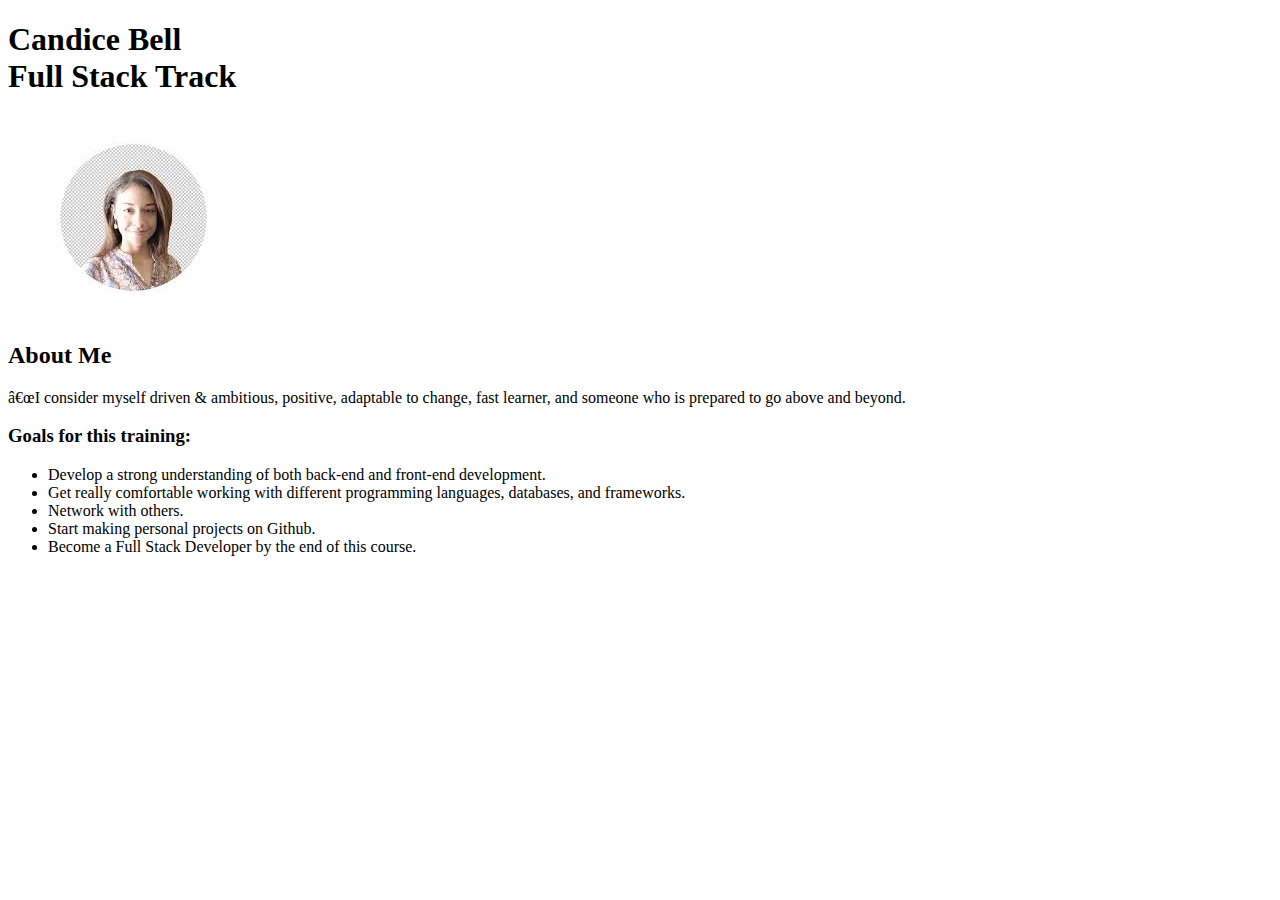
==== index.html @ 4b18b337 "Initial Commit" ====
<!DOCTYPE html>
<html lang="en">
    <head>
        <meta charset="UTF]]-8">
        <title>About Me</title>
    </head>
    <body>
        <h1>Candice Bell<br>Full Stack Track</h1>
        <img src="./assets/images.jpg" alt="">
        <h2>About Me</h2>
        <p>“I consider myself driven & ambitious, positive, adaptable to change, fast learner, and someone who is prepared to go above and beyond.</p>
        <h3>Goals for this training:</h3>
        <ul>
           <li>Develop a strong understanding of both back-end and front-end development.</li>
           <li>Get really comfortable working with different programming languages, databases, and frameworks.</li>
           <li>Network with others.</li>
           <li>Start making personal projects on Github.</li> 
           <li>Become a Full Stack Developer by the end of this course.</li> 
        </ul>
    </body>
</html>
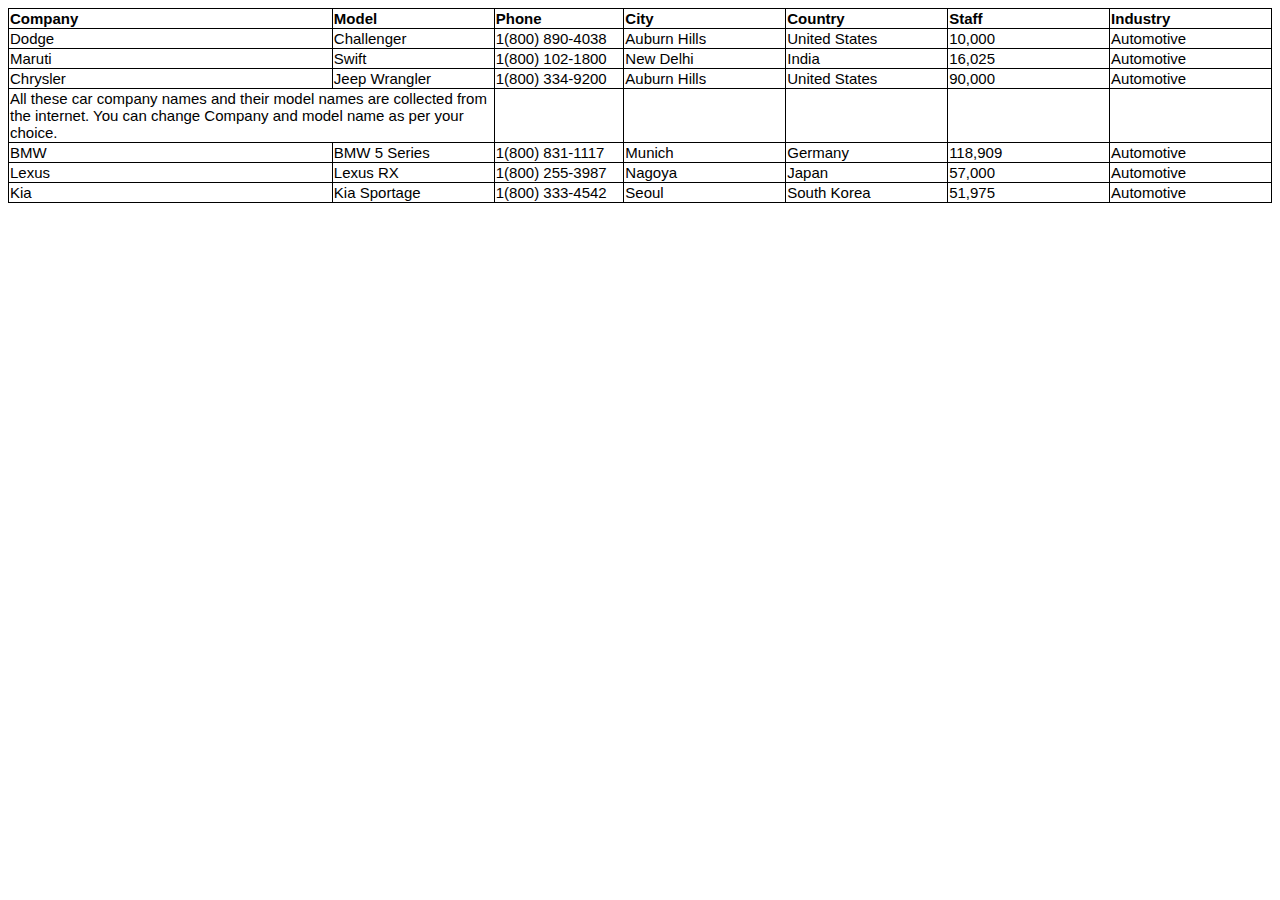
==== commit 5d9c934e: "2nd assignment_initial commit" ====
--- a/index.html
+++ b/index.html
@@ -1,21 +1,91 @@
 <!DOCTYPE html>
 <html lang="en">
-    <head>
-        <meta charset="UTF]]-8">
-        <title>About Me</title>
-    </head>
-    <body>
-        <h1>Candice Bell<br>Full Stack Track</h1>
-        <img src="./assets/images.jpg" alt="">
-        <h2>About Me</h2>
-        <p>“I consider myself driven & ambitious, positive, adaptable to change, fast learner, and someone who is prepared to go above and beyond.</p>
-        <h3>Goals for this training:</h3>
-        <ul>
-           <li>Develop a strong understanding of both back-end and front-end development.</li>
-           <li>Get really comfortable working with different programming languages, databases, and frameworks.</li>
-           <li>Network with others.</li>
-           <li>Start making personal projects on Github.</li> 
-           <li>Become a Full Stack Developer by the end of this course.</li> 
-        </ul>
-    </body>
+<head>
+    <meta charset="UTF-8">
+    <title>Document</title>
+ <style>
+    table, th, td {
+        border: 1px solid;
+        border-collapse: collapse;
+        font-family: Arial, Helvetica, sans-serif;
+        font-size: 15px;
+        text-align: left;        
+        }
+ </style>
+</head>
+<body>
+    <table>
+        <tr>
+            <th width="20%">Company</th>
+            <th width="10%">Model</th>
+            <th width="8%">Phone</th>
+            <th width="10%">City</th>
+            <th width="10%">Country</th>
+            <th width="10%">Staff</th>
+            <th width="10%">Industry</th>
+        </tr>
+        <tr>
+            <td>Dodge</td>
+            <td>Challenger</td>
+            <td>1(800) 890-4038</td>
+            <td>Auburn Hills</td>
+            <td>United States</td>
+            <td>10,000</td>
+            <td>Automotive</td>
+        </tr>
+        <tr>
+            <td>Maruti</td>
+            <td>Swift</td>
+            <td>1(800) 102-1800</td>
+            <td>New Delhi</td>
+            <td>India</td>
+            <td>16,025</td>
+            <td>Automotive</td>
+        </tr>
+        <tr>
+            <td>Chrysler</td>
+            <td>Jeep Wrangler</td>
+            <td>1(800) 334-9200</td>
+            <td>Auburn Hills</td>
+            <td>United States</td>
+            <td>90,000</td>
+            <td>Automotive</td>
+        </tr>
+        <tr>
+            <td colspan="2">All these car company names and their model names are collected from the 
+                internet. You can change Company and model name as per your choice. </td> 
+            <td></td>
+            <td></td>
+            <td></td>
+            <td></td>
+        </tr>
+        <tr>
+            <td>BMW</td>
+            <td>BMW 5 Series</td>
+            <td>1(800) 831-1117</td>
+            <td>Munich</td>
+            <td>Germany</td>
+            <td>118,909</td>
+            <td>Automotive</td>
+        </tr>
+        <tr>
+            <td>Lexus</td>
+            <td>Lexus RX</td>
+            <td>1(800) 255-3987</td>
+            <td>Nagoya</td>
+            <td>Japan</td>
+            <td>57,000</td>
+            <td>Automotive</td>
+        </tr>
+        <tr>
+            <td>Kia</td>
+            <td>Kia Sportage</td>
+            <td>1(800) 333-4542</td>
+            <td>Seoul</td>
+            <td>South Korea</td>
+            <td>51,975</td>
+            <td>Automotive</td>
+        </tr>
+    </table>
+</body>
 </html>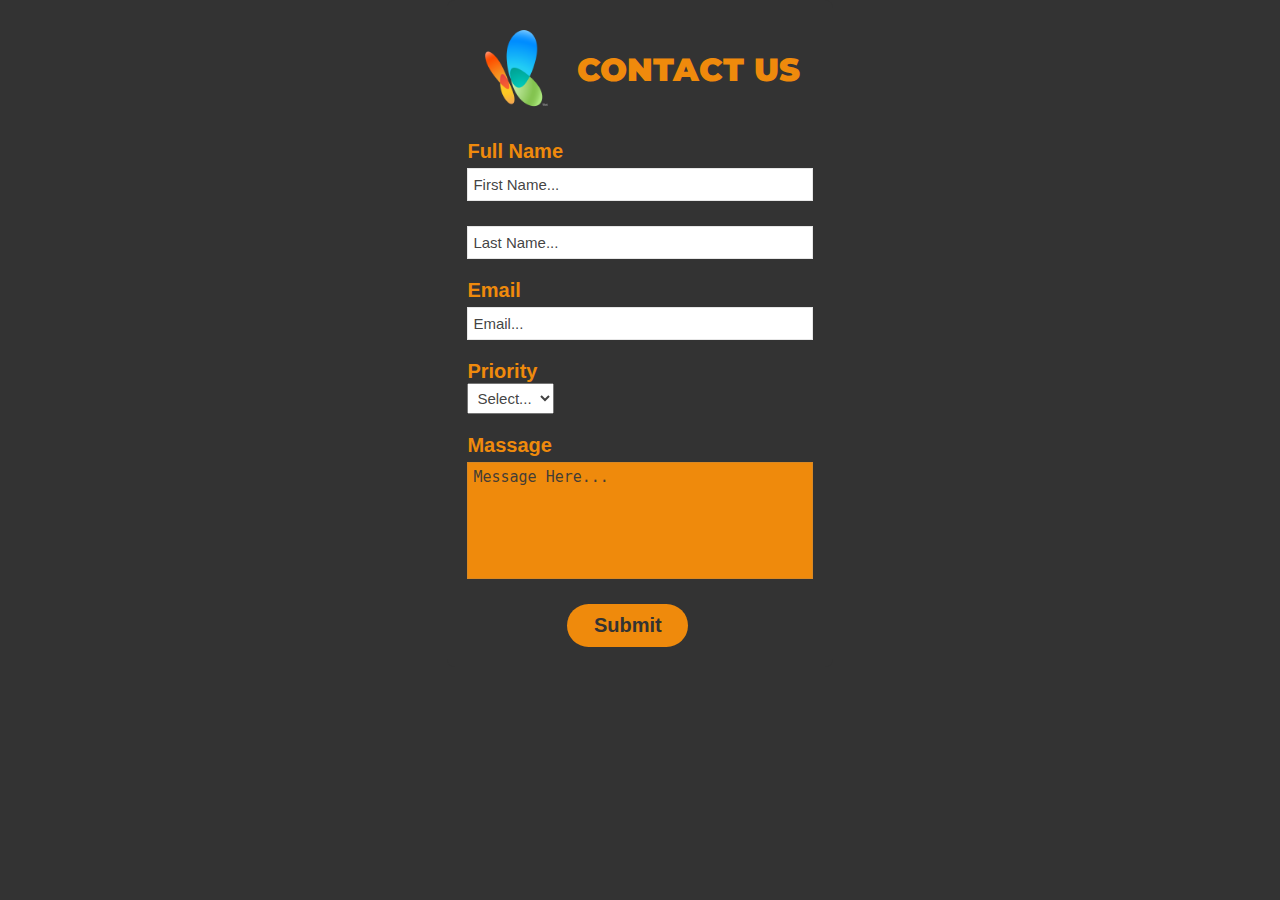
==== commit ee527870: "3rd assignment_initial commit" ====
--- a/index.html
+++ b/index.html
@@ -2,90 +2,52 @@
 <html lang="en">
 <head>
     <meta charset="UTF-8">
+    <link rel="stylesheet" href="./styles.css">
+    <link rel="preconnect" href="https://fonts.googleapis.com">
+    <link rel="preconnect" href="https://fonts.gstatic.com" crossorigin>
+    <link href="https://fonts.googleapis.com/css2?family=Cinzel+Decorative&family=Dancing+Script:wght@500&family=Montserrat&family=Playfair+Display&display=swap" rel="stylesheet"> 
     <title>Document</title>
- <style>
-    table, th, td {
-        border: 1px solid;
-        border-collapse: collapse;
-        font-family: Arial, Helvetica, sans-serif;
-        font-size: 15px;
-        text-align: left;        
-        }
- </style>
 </head>
 <body>
-    <table>
-        <tr>
-            <th width="20%">Company</th>
-            <th width="10%">Model</th>
-            <th width="8%">Phone</th>
-            <th width="10%">City</th>
-            <th width="10%">Country</th>
-            <th width="10%">Staff</th>
-            <th width="10%">Industry</th>
-        </tr>
-        <tr>
-            <td>Dodge</td>
-            <td>Challenger</td>
-            <td>1(800) 890-4038</td>
-            <td>Auburn Hills</td>
-            <td>United States</td>
-            <td>10,000</td>
-            <td>Automotive</td>
-        </tr>
-        <tr>
-            <td>Maruti</td>
-            <td>Swift</td>
-            <td>1(800) 102-1800</td>
-            <td>New Delhi</td>
-            <td>India</td>
-            <td>16,025</td>
-            <td>Automotive</td>
-        </tr>
-        <tr>
-            <td>Chrysler</td>
-            <td>Jeep Wrangler</td>
-            <td>1(800) 334-9200</td>
-            <td>Auburn Hills</td>
-            <td>United States</td>
-            <td>90,000</td>
-            <td>Automotive</td>
-        </tr>
-        <tr>
-            <td colspan="2">All these car company names and their model names are collected from the 
-                internet. You can change Company and model name as per your choice. </td> 
-            <td></td>
-            <td></td>
-            <td></td>
-            <td></td>
-        </tr>
-        <tr>
-            <td>BMW</td>
-            <td>BMW 5 Series</td>
-            <td>1(800) 831-1117</td>
-            <td>Munich</td>
-            <td>Germany</td>
-            <td>118,909</td>
-            <td>Automotive</td>
-        </tr>
-        <tr>
-            <td>Lexus</td>
-            <td>Lexus RX</td>
-            <td>1(800) 255-3987</td>
-            <td>Nagoya</td>
-            <td>Japan</td>
-            <td>57,000</td>
-            <td>Automotive</td>
-        </tr>
-        <tr>
-            <td>Kia</td>
-            <td>Kia Sportage</td>
-            <td>1(800) 333-4542</td>
-            <td>Seoul</td>
-            <td>South Korea</td>
-            <td>51,975</td>
-            <td>Automotive</td>
-        </tr>
-    </table>
+    <div class="container">
+        <div class="header">
+            <img src="./assets/kisspng-logo-blue-green-red-5b58659b295072.8709304115325198351692.png" alt=""> 
+            <h1><strong>CONTACT US</strong></h1>
+        </div>      
+            <form action="server.php">
+                <div class="form-group">
+                    <label for="firstName"> Full Name</label>
+                    <input type="text" id="firstName" name="firstName" required placeholder="First Name...">
+                </div>
+      
+                <div class="form-group">
+                    <input type="text" id="lastName" name="lastName" required placeholder="Last Name...">
+                </div>
+      
+                <div class="form-group">
+                    <label for="email">Email</label>
+                    <input type="email" id="email" name="email" required placeholder="Email...">
+                </div> 
+      
+                <div class="form-group">
+                    <label for="priority">Priority</label><br>
+                    <select id="priority" name="priority" required>
+                        <option value="select...">Select...</option>
+                        <option value="low">Low</option>
+                        <option value="medium">Medium</option>
+                        <option value="high">High</option>
+                        <option value="critical">Critical</option>
+                    </select> 
+                </div>
+
+                <div class="form-group">
+                <label for="massage">Massage</label>
+                <textarea name="massage" id="massage" cols="10" rows="5" placeholder="Message Here..."></textarea>
+                </div>            
+      
+            <button type="submit">Submit</button>
+          </form>
+        </div>
+    </div>
 </body>
 </html>--- a/styles.css
+++ b/styles.css
@@ -0,0 +1,100 @@
+* {
+    padding: 0;
+    margin: 0;
+    box-sizing: border-box;
+}
+
+html {
+    font-family: 'Montserrat', sans-serif;
+}
+
+body {
+    background-color: #333;
+    display: flex;
+    align-items: center;
+    justify-content: center;
+}
+
+.container {
+  padding: 20px;
+  background-color: #333;
+  border-radius: 8px;
+  margin-bottom: 20px;
+}
+
+.header {
+  display: flex;
+}
+
+.header img {
+  display: block;
+  margin-right: 10px;
+  width: 100px;
+}
+
+h1 {
+  margin-top: 30px;
+  color: #ef8a0c;
+  text-align: center;
+}
+
+.form-group {
+  width: 100%;
+  margin-top: 20px;
+  font-size: 20px;
+  font-family: 'Roboto', sans-serif;
+  color: rgb(234, 191, 185);
+}
+
+label {
+  color:#ef8a0c;
+  font-weight: 600;
+}
+
+.form-group input,
+.form-group textarea {
+  width: 100%;
+  padding: 5px;
+  font-size: 18px;
+  border: 1px solid rgba(128, 128, 128, 0.199);
+  margin-top: 5px;
+}
+
+::placeholder {
+    font-size: 15px;
+    color: rgba(56, 56, 56, 0.952);
+}
+  
+select {
+  color: rgba(56, 56, 56, 0.952);
+  font-size: 15px;
+  padding: 5px;
+}
+
+textarea {
+  resize: none;
+  background-color: #ef8a0c;
+}
+
+button {
+  width: 35%;
+  padding: 10px;
+  margin-top: 20px;
+  margin-left: 100px;
+  background-color:#ef8a0c;
+  border-radius: 30px;
+  border: none;
+  color: #333;
+  font-size: 20px;
+  font-weight: 600;
+  cursor: pointer;
+  transition-duration: 0.3s;
+}
+
+button:hover {
+    background-color:#e68d20;
+    color: white;
+}
+
+
+  
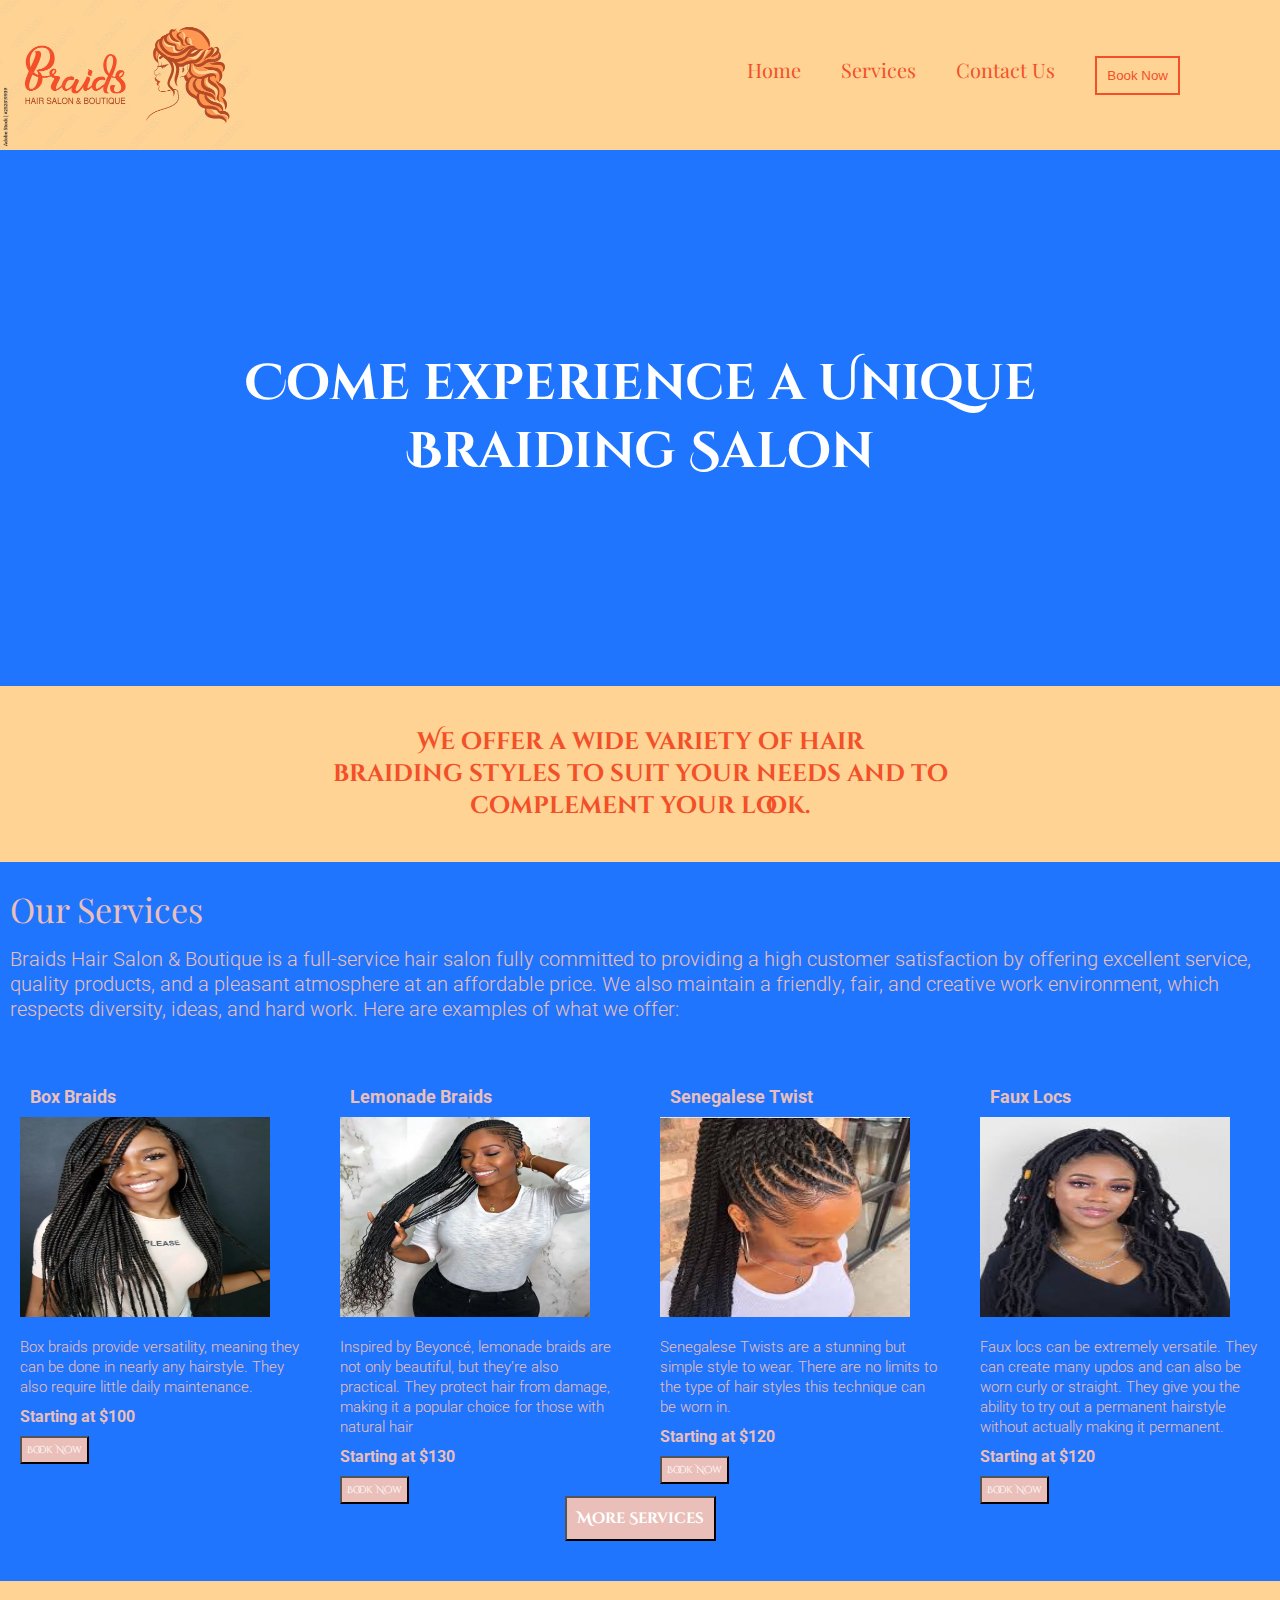
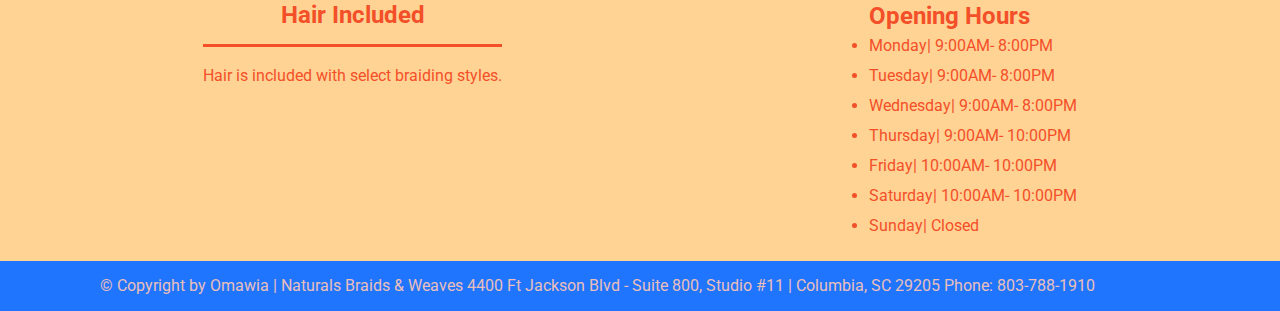
==== commit a2a7275f: "4th assignment_initial commit" ====
--- a/index.html
+++ b/index.html
@@ -2,52 +2,108 @@
 <html lang="en">
 <head>
     <meta charset="UTF-8">
-    <link rel="stylesheet" href="./styles.css">
+    <meta http-equiv="X-UA-Compatible" content="IE=edge">
+    <meta name="viewport" content="width=device-width, initial-scale=1.0">
+    <link rel="stylesheet" href="/css/styles.css">
     <link rel="preconnect" href="https://fonts.googleapis.com">
     <link rel="preconnect" href="https://fonts.gstatic.com" crossorigin>
-    <link href="https://fonts.googleapis.com/css2?family=Cinzel+Decorative&family=Dancing+Script:wght@500&family=Montserrat&family=Playfair+Display&display=swap" rel="stylesheet"> 
-    <title>Document</title>
+    <link href="https://fonts.googleapis.com/css2?family=Cinzel+Decorative&family=Playfair+Display&family=Roboto:wght@300;400;700&display=swap" rel="stylesheet">
+    <title>Business Website</title>
 </head>
 <body>
-    <div class="container">
-        <div class="header">
-            <img src="./assets/kisspng-logo-blue-green-red-5b58659b295072.8709304115325198351692.png" alt=""> 
-            <h1><strong>CONTACT US</strong></h1>
-        </div>      
-            <form action="server.php">
-                <div class="form-group">
-                    <label for="firstName"> Full Name</label>
-                    <input type="text" id="firstName" name="firstName" required placeholder="First Name...">
+    <div class="PageContainer">
+        <div class="navbar">
+            <div class="navbar-logo">
+                <img src="./assets/1000_F_252819939_wiBtioBGsZkqlKEB0GrlTo3gXswLLAe8.jpg" width="250" height="150">
+            </div>
+            <div class="navbar-links">
+                <a href="./index.html">Home</a>
+                <a href="#">Services</a>
+                <a href="./contact.html">Contact Us</a>
+                <button>Book Now</button>
+            </div>
+        </div>
+        <div class="banner">
+            <h1>Come experience a Unique Braiding Salon</h1>
+        </div>
+        <div class="main-container">
+            <div class="middle-section">
+            <h2>We offer a wide variety of hair <br>
+            braiding styles to suit your needs and to <br>
+            complement your look.</h2>
+            </div>
+            <div class="main-content">
+                <h3>Our Services</h3>
+                <p>Braids Hair Salon & Boutique is a full-service hair 
+                salon fully committed to providing a high customer 
+                satisfaction by offering excellent service, quality 
+                products, and a pleasant atmosphere at an 
+                affordable price. We also maintain a friendly, 
+                fair, and creative work environment, which respects 
+                diversity, ideas, and hard work. Here are examples of what we offer:</p>
+            </div>
+            <div class="services">
+                <div class="column">
+                    <h4>Box Braids</h4>
+                    <img src="./assets/1-long-black-braids-B77EoH6DhHM.webp" alt="Microbraids" width="250" height="200">
+                    <p>Box braids provide versatility, meaning they can be done in nearly any hairstyle. 
+                    They also require little daily maintenance.</p>
+                    <span>Starting at $100</span>
+                    <button>Book Now</button>
+
                 </div>
-      
-                <div class="form-group">
-                    <input type="text" id="lastName" name="lastName" required placeholder="Last Name...">
+                <div class="column">
+                    <h4>Lemonade Braids</h4>
+                    <img src="./assets/lemonade braids.webp" alt="lemonade braids" width="250" height="200">
+                    <p>Inspired by Beyoncé, lemonade braids are not only beautiful, but they’re also practical. 
+                        They protect hair from damage, making it a popular choice for those with natural hair</p>
+                    <span>Starting at $130</span>
+                    <button>Book Now</button>
                 </div>
-      
-                <div class="form-group">
-                    <label for="email">Email</label>
-                    <input type="email" id="email" name="email" required placeholder="Email...">
-                </div> 
-      
-                <div class="form-group">
-                    <label for="priority">Priority</label><br>
-                    <select id="priority" name="priority" required>
-                        <option value="select...">Select...</option>
-                        <option value="low">Low</option>
-                        <option value="medium">Medium</option>
-                        <option value="high">High</option>
-                        <option value="critical">Critical</option>
-                    </select> 
+                <div class="column">
+                    <h4>Senegalese Twist</h4>
+                    <img src="./assets/Senegalese Twist.jpg" alt="senegalese Twist" width="250" height="200">
+                    <p>Senegalese Twists are a stunning but simple style to wear. There are no limits to the type of hair styles 
+                    this technique can be worn in. <br>
+                    </p>
+                    <span>Starting at $120</span>
+                    <button>Book Now</button>
                 </div>
-
-                <div class="form-group">
-                <label for="massage">Massage</label>
-                <textarea name="massage" id="massage" cols="10" rows="5" placeholder="Message Here..."></textarea>
-                </div>            
-      
-            <button type="submit">Submit</button>
-          </form>
-        </div>
-    </div>
+                <div class="column">
+                    <h4>Faux Locs </h4>
+                    <img src="./assets/faux locs.jpg" alt="faux locs" width="250" height="200"> 
+                    <p>Faux locs can be extremely versatile. They can create many updos and can also be worn 
+                        curly or straight. They give you the ability to try out a permanent hairstyle without 
+                        actually making it permanent.</p>
+                    <span>Starting at $120</span>
+                    <button>Book Now</button>
+                </div>
+            </div>
+            <div class="buttons">
+                <button class="more-services">More Services</button>
+            </div>
+            <div class="note">
+                <div class="half1">
+                  <h2>Hair Included</h2><br>
+                  <p>Hair is included with select braiding styles.</p>
+                </div>
+                <div class="half2">
+                    <h2>Opening Hours</h2>
+                    <ul>
+                        <li>Monday| 9:00AM- 8:00PM</li>
+                        <li>Tuesday| 9:00AM- 8:00PM</li>
+                        <li> Wednesday| 9:00AM- 8:00PM</li>
+                        <li>Thursday| 9:00AM- 10:00PM</li>
+                        <li>Friday| 10:00AM- 10:00PM</li>
+                        <li>Saturday| 10:00AM- 10:00PM</li>
+                        <li>Sunday| Closed</li>                 
+                    </ul>
+                </div>
+            </div>
+            <div class="footer">
+                <p> © Copyright by Omawia | Naturals Braids & Weaves     4400 Ft Jackson Blvd - Suite 800, Studio #11 | Columbia, SC  29205     Phone: 803-788-1910</p>
+            </div>
+        </div>            
+    </div>    
 </body>
-</html>+</html>
--- a/css/styles.css
+++ b/css/styles.css
@@ -0,0 +1,233 @@
+* {
+    padding: 0;
+    margin: 0;
+    box-sizing: border-box;
+}
+
+body {
+    background-color: #1f75fe;
+}
+
+.navbar{
+    display: flex;
+    background-color: #ffd394;
+    align-items: center;
+    justify-content: space-between;
+}
+
+.navbar-logo {
+    display:flex;
+    padding: 0px;
+}
+
+
+.navbar-links {    
+    display:flex;
+    margin-right: 100px;
+    gap:2.5em;
+}
+
+.navbar-links a {
+    display: flex;
+    text-decoration:none;
+    color: #F3502A;  
+    font-size: 20px;
+    font-family: 'Playfair Display', serif;
+}
+
+.navbar-links a:hover {
+    color: rgb(194, 61, 31);
+    cursor: pointer;
+  }
+
+.navbar-links button {
+    color: #F3502A;
+    border: 2px solid #F3502A;
+    background-color: transparent;
+    padding: 10px;
+    cursor: pointer;
+}
+
+.navbar-links button:hover{
+    color: #ffd394;
+    background-color: #F3502A;
+}
+
+h1 {
+    background-image: url(https://lh3.googleusercontent.com/p/AF1QipMW_RkzmoM2XFhfJkrcvFrgazpAJ1bfbdulgdqA=w1080-h608-p-no-v0);
+    background-repeat: no-repeat;
+    background-size: 100% 100%;
+    overflow: hidden;
+    text-align: center;
+    font-family: 'Cinzel Decorative', cursive;
+    font-size: 50px;
+    color: #fff;
+    padding: 200px;
+}
+
+.middle-section {
+    display: flex;
+    background-color: #ffd394;
+    font-family: 'Cinzel Decorative', cursive;
+    color: #F3502A;
+    padding-top: 40px;
+    padding-bottom: 40px;
+    text-align: center;
+    justify-content: center;    
+}
+
+.main-content {
+    background-color: #1f75fe;
+    padding: 10px;
+}
+
+h3 {
+    font-family: 'Playfair Display', serif;
+    font-size: 34px;
+    font-weight: 400;
+    color: rgb(234, 191, 185);
+    letter-spacing: normal;
+    line-height: 40.8px;
+    margin-bottom: 17px;
+    margin-left: 0px;
+    margin-right: 0px;
+    margin-top: 17px
+}
+
+.main-content p {
+    font-family: 'Roboto', sans-serif;
+    font-size: 20px;
+    font-weight: 300;
+    color: rgb(234, 191, 185);
+    line-height: 25px;
+    margin-bottom: 24px;
+    margin-left: 0px;
+    margin-right: 0px;
+}
+
+.services {
+    margin-bottom: 400px;
+}
+
+.column {
+    float: left;
+    max-width: 640px;
+    width: 25%;
+    padding: 20px;
+    height: 300px;
+    background: #1f75fe;
+}
+
+.column h4 {
+    font-family: 'roboto', sans-serif;
+    color: rgb(234, 191, 185);
+    font-size: 18px;
+    font-weight: 700;
+    padding: 10px;
+}
+
+.column p {
+    color: rgb(234, 191, 185);
+    font-family: "roboto";
+    font-size: 15px;
+    font-weight: 300;
+    line-height: 20px;
+    margin-top: 16px;    
+}
+
+span {
+    display: flex;
+    justify-content: ;
+    margin-top: 10px;
+    color: rgb(234, 191, 185);
+    font-family: "roboto";
+    font-size: 16px;
+    font-weight: bold;    
+}
+
+.column button {
+    color: #fff;
+    font-family: 'Cinzel Decorative', cursive;
+    font-size: 10px;
+    font-weight: 400;
+    background-color: rgb(234, 191, 185);
+    padding: 5px;
+    margin-top: 10px;
+    cursor: pointer;
+}
+
+.column button:hover{
+    color: #fff;
+    background-color: hsl(7, 51%, 84%);
+}
+
+.buttons{
+    display: flex;
+    justify-content: center;    
+    padding: 10px;
+    gap: 3em;
+    cursor: pointer;
+}
+
+.more-services {
+    color: #fff;
+    font-family: 'Cinzel Decorative', cursive;
+    font-size: 15px;
+    font-weight: 700;
+    background-color: rgb(234, 191, 185);
+    padding: 10px;
+    margin: 30px;
+    cursor: pointer;
+}
+
+.buttons button:hover{
+    color: #fff;
+    background-color: hsl(7, 51%, 84%);
+}
+
+.note {
+    display: flex;
+    justify-content: space-around;
+    background-color: #ffd394;
+    font-family: roboto;
+    padding: 20px;
+    height: 280px;
+}
+
+.box1 h2 {
+    color: #F3502A;
+    padding: 10px;
+    border-bottom-style: solid;
+    border-bottom-width: 2.5px;
+}
+
+.half1 {
+    color: #F3502A;
+}
+.half1 h2 {
+    padding-bottom: 15px;
+    border-bottom-style: solid;
+    border-bottom-width: 3.1px;
+    text-align: center;
+}
+
+
+.half2 {
+    color:#F3502A;
+    line-height: 30px;
+}
+
+.footer {
+    display: flex;
+    padding-top: 15px;
+    margin-left: 100px;
+    height: 50px;
+    font-family: roboto;
+    color:rgb(234, 191, 185);
+}
+
+.footer p {
+    display: flex;
+    justify-content: center;
+    
+}
